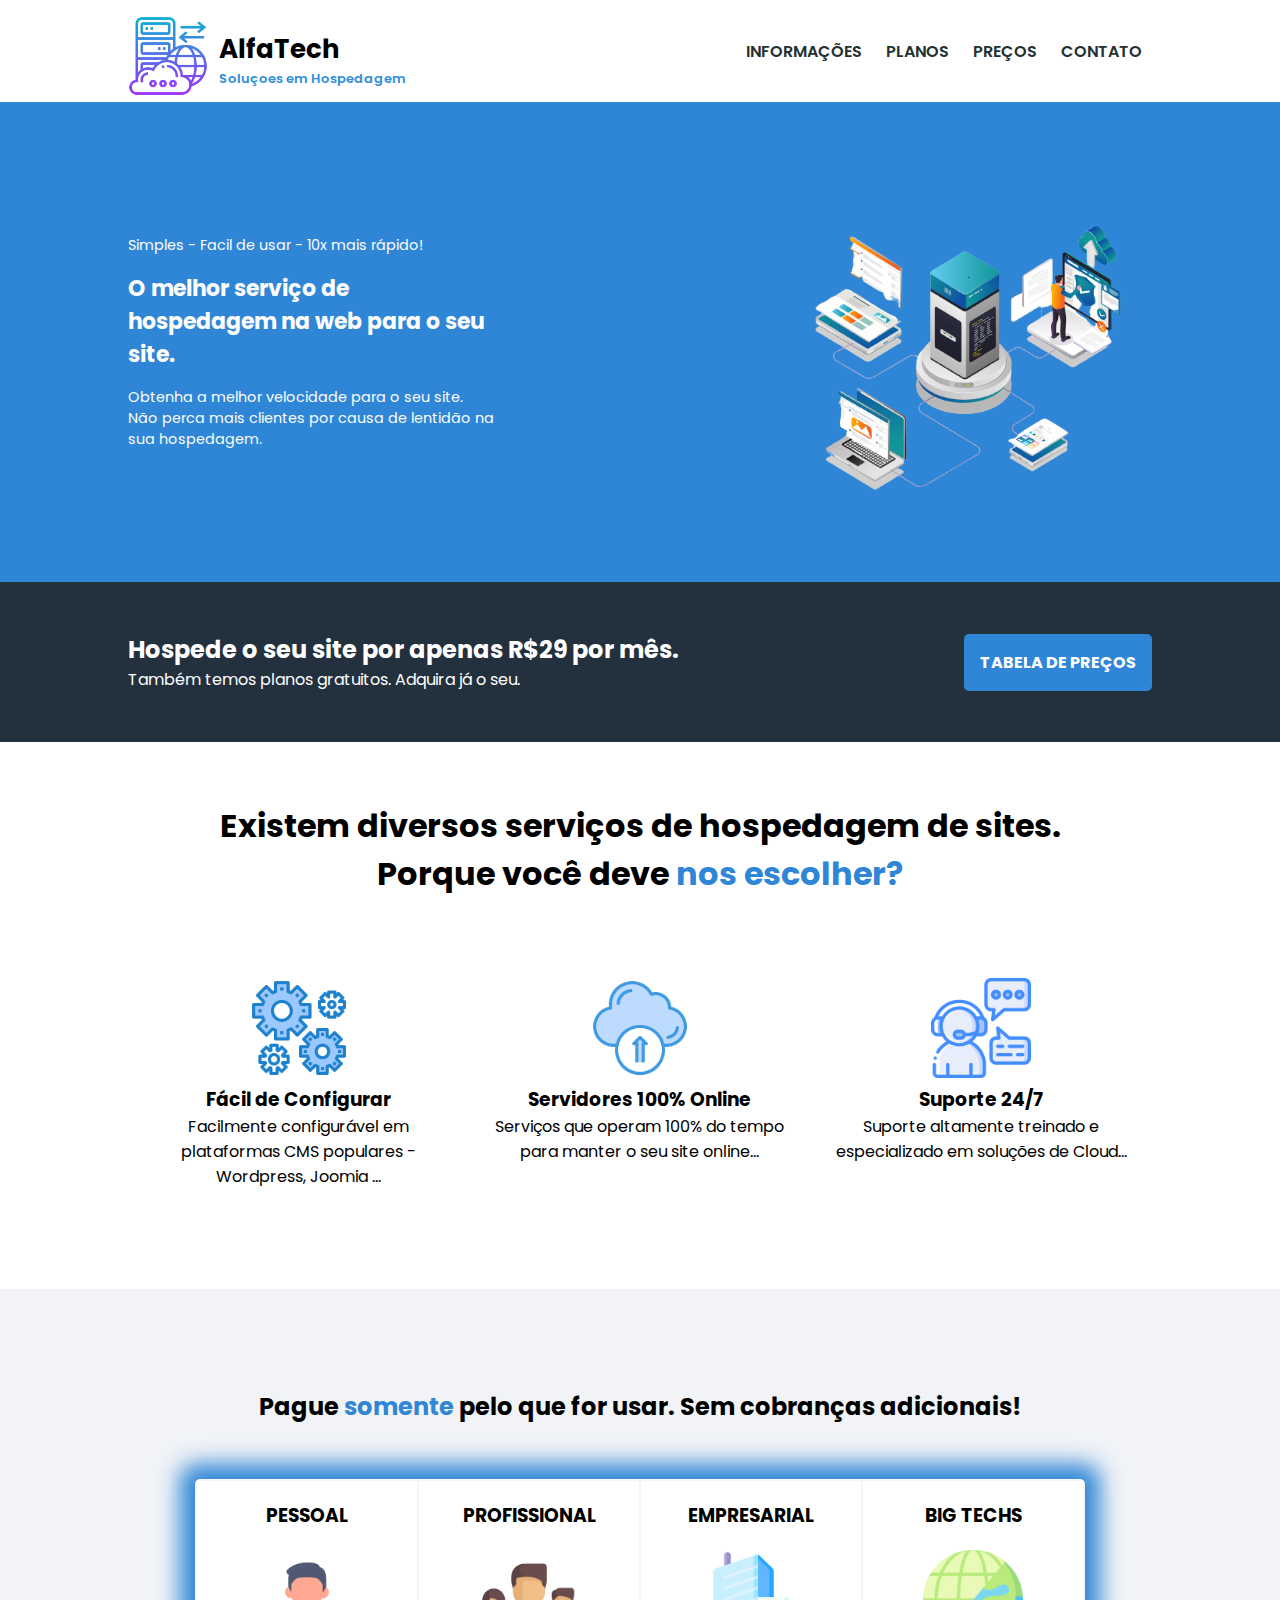
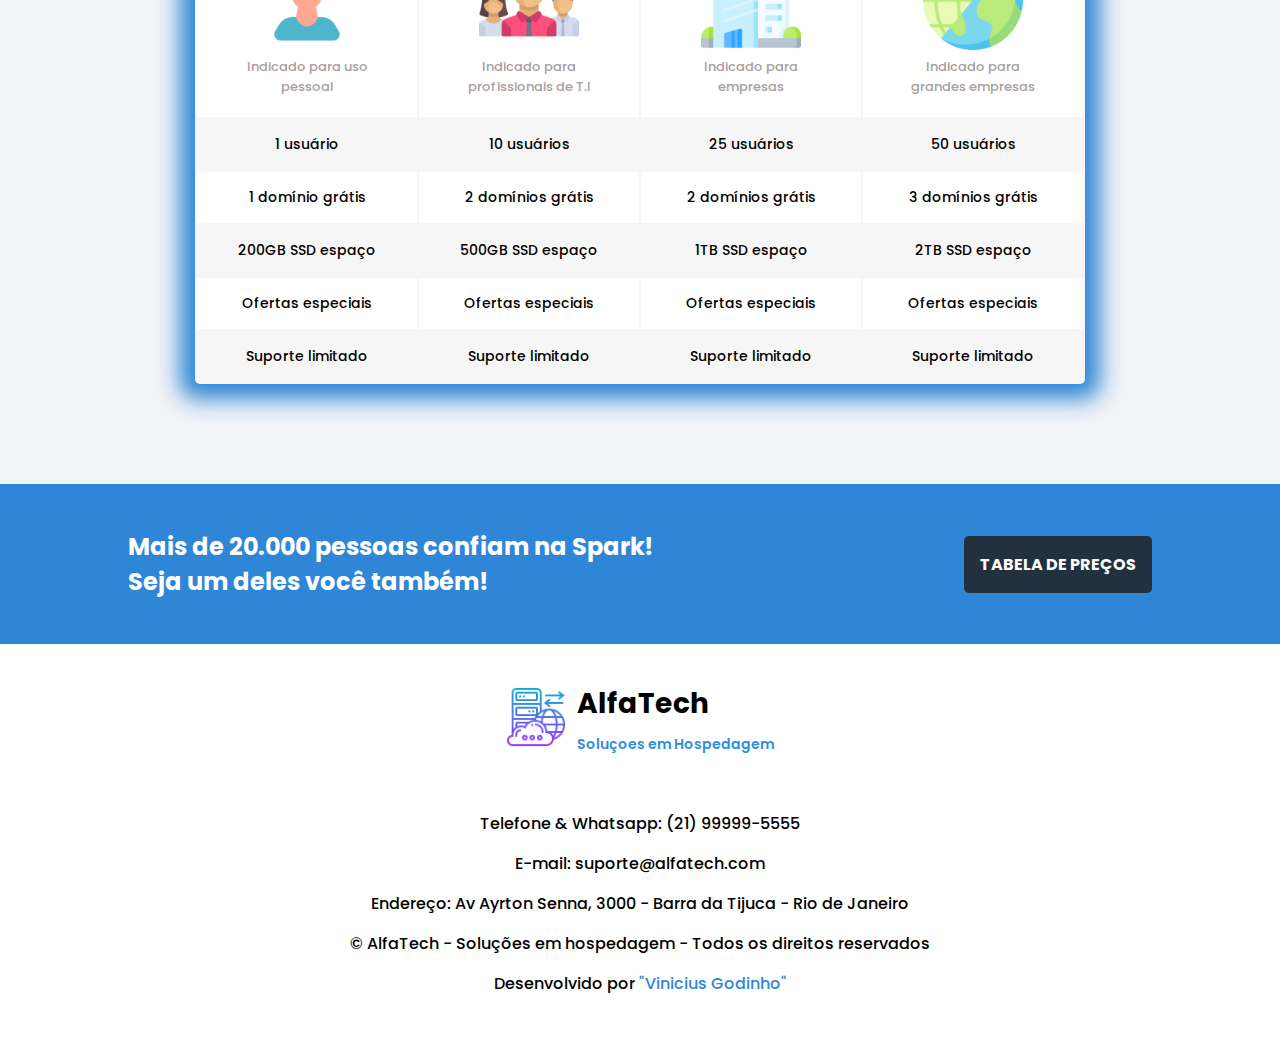
==== home/index.html @ 13da41ae "HTML precos e conclusão da HOME" ====
<!DOCTYPE html>
<html lang="pt-br">
<head>
    <meta charset="UTF-8">
    <meta name="viewport" content="width=device-width, initial-scale=1.0">
    <link rel="preconnect" href="https://fonts.googleapis.com">
    <link rel="preconnect" href="https://fonts.gstatic.com" crossorigin>
    <link href="https://fonts.googleapis.com/css2?family=Poppins:wght@400;500;600;700;800;900&display=swap" rel="stylesheet">
    <link rel="stylesheet" href="styles.css">
    <link rel="shortcut icon" href="assets/big-tech.png" type="image/x-icon">
    <title>AlphaTech - Soluçoes em Hospedagem</title>
</head>
<body>
    <header class="limita-secao">
        <div class="alfatech limita-secao " >
            <div class="logo-img">
                <img src="../assets/logo-icone.png" alt="">
            </div>
            <div class="logo">
                <h1>AlfaTech</h1>
                <p>Soluçoes em Hospedagem</p>
            </div>
        </div>
        <nav>
            <a class="border-button button" href="index.html#informacoes">INFORMAÇÕES</a>
            <a class="border-button button" href="index.html#planos">PLANOS</a>
            <a class="border-button button" href="../precos.html">PREÇOS</a>
            <a class="border-button button" href="index.html#contato">CONTATO</a>
        </nav>
    </header>

    <main>
        <section class="secao-banner" >
            <div id="banner" class="limita-secao">
                <div class="limita-secao">
                    <div class="texto-banner">
                        <p>Simples - Facil de usar - 10x mais rápido!</p>
                        <h2>O melhor serviço de hospedagem na web para o seu site.</h2>
                        <p>Obtenha a melhor velocidade para o seu site. Não perca mais clientes por causa de lentidão na sua hospedagem.</p>
                    </div>
                    <div>
                        <img src="../assets/imagem-banner.png" alt="">
                    </div>
                </div>
            </div>
        </section>
        <section class="secao-anuncio-1">
            <div class="anuncio limita-secao">
                <div class="limita-secao">
                        
                        <h2>Hospede o seu site por apenas R$29 por mês.</h2>
                        <p>Também temos planos gratuitos. Adquira já o seu.</p>
            
                </div>
            
                <a href="TABELA DE PREÇOS">TABELA DE PREÇOS</a>
            </div>
        </section>
        <section>
            <div id="informacoes" >
                <div class="limita-secao">
                    <h2 class="subtitulos">Existem diversos serviços de hospedagem de sites. <br>Porque você deve <span class="texto-destaque">nos escolher?</span></h2>
                    <div class="cards">
                        <div class="info-style" >
                            <img src="../assets/icone-engrenagens.png" alt="">
                            <h3>Fácil de Configurar</h3>
                            <p>Facilmente configurável em plataformas CMS populares - Wordpress, Joomia ...</p>
                        </div>
                        <div class="info-style card2">
                            <img src="../assets/cloud-icone.png" alt="">
                            <h3>Servidores 100% Online</h3>
                            <p>Serviços que operam 100% do tempo para manter o seu site online...</p>
                        </div>
                        <div class="info-style card3">
                            <img src="../assets/icone-suporte.png" alt="">
                            <h3>Suporte 24/7</h3>
                            <p>Suporte altamente treinado e especializado em soluções de Cloud...</p>
                        </div>
                    </div>
                </div>
            </div>
        </section>

       <section id="planos">
           <div class="limita-secao" >
                <h2 class="subtitulos">Pague <span class="texto-destaque">somente</span> pelo que for usar. Sem cobranças adicionais!</h2>
           
                <table class="tabela-planos">
           
                    <thead>
                    <tr>
                        <th>
                        <h3>PESSOAL</h3>
                        <img src="../assets/pessoal-icone.png" alt="">
                        <p>Indicado para uso pessoal</p>
                        </th>
                        <th>
                        <h3>PROFISSIONAL</h3>
                        <img src="../assets/equipe-icone.png" alt="">
                        <p>Indicado para profissionais de T.I</p>
                        </th>
                        <th>
                        <h3>EMPRESARIAL</h3>
                        <img src="../assets/empresa-icone.png" alt="">
                        <p>Indicado para empresas</p>
                        </th>
                        <th>
                        <h3>BIG TECHS</h3>
                        <img src="../assets/big-tech.png" alt="">
                        <p>Indicado para grandes empresas</p>
                    </th>
                    </tr>
                    </thead>
                    <tbody>
                
                    <tr class="linha-impar">
                        <td>1 usuário</td>
                        <td>10 usuários</td>
                        <td>25 usuários</td>
                        <td>50 usuários</td>
                    </tr>
           
                    <tr class="linha-par">
                        <td>1 domínio grátis</td>
                        <td>2 domínios grátis</td>
                        <td>2 domínios grátis</td>
                        <td>3 domínios grátis</td>
                    </tr>
                    <tr class="linha-impar">
                        <td>200GB SSD espaço</td>
                        <td>500GB SSD espaço</td>
                        <td>1TB SSD espaço</td>
                        <td>2TB SSD espaço</td>
                    </tr>
                    <tr class="linha-par">
                        <td>Ofertas especiais</td>
                        <td>Ofertas especiais</td>
                        <td>Ofertas especiais</td>
                        <td>Ofertas especiais</td>
                    </tr>
                    <tr class="linha-impar">
                        <td>Suporte limitado</td>
                        <td>Suporte limitado</td>
                        <td>Suporte limitado</td>
                        <td>Suporte limitado</td>
                    </tr>
                    <tbody>
                </table>
           
           
            </div>
       </section>
        
        <section class="secao-anuncio-2">
            <div class="anuncio limita-secao">
                <div class="limita-secao">
            
                    <h2>Mais de 20.000 pessoas confiam na Spark! <br> Seja um deles você também!</h2>
            
                </div>
            
                <a href="TABELA DE PREÇOS">TABELA DE PREÇOS</a>
            </div>
        </section>
    </main>
    <footer>
        <div id="contato">
            <div class="limita-secao">
                <div class="alfatech logo-footer" >
                    <div class="logo-img">
                        <img src="../assets/logo-icone.png" alt="">
                    </div>
                    <div class="logo">
                        <h1>AlfaTech</h1>
                        <p>Soluçoes em Hospedagem</p>
                    </div>
                </div>
                <div class="texto-footer">
                    <p>Telefone & Whatsapp: (21) 99999-5555</p>
                    <p>E-mail: suporte@alfatech.com</p>
                    <p>Endereço: Av Ayrton Senna, 3000 - Barra da Tijuca - Rio de Janeiro</p>
                    <p>© AlfaTech - Soluções em hospedagem - Todos os direitos reservados</p>
                    <p>Desenvolvido por <span class="texto-destaque">"Vinicius Godinho"</span></p>
                </div>
            </div>
        </div>
    </footer>
</body>
</html>
---- home/styles.css ----
*{
    box-sizing: border-box;
    margin: 0;
    padding: 0;
    font-family: 'Poppins', sans-serif;
    

}
.limita-secao {
    width: 100%;
    max-width: 1024px;
    margin: 0 auto;
}



/* Inicio dos Estilos do Header */
header{
    display: flex;
    position: relative;
    align-items: center;
    justify-content: space-around;
}


header img{
    width: 5rem;
    height: 5rem;
}

.alfatech{
    font-size: 13px;
    display: flex;
    margin-top: 1rem;
    align-items: center;
}

.logo{
    margin-left: 0.7rem;
}

.logo p{
    color: #2F8FDC;
    font-weight: 600;
    
}
nav{
    position: absolute;
    right: 0;
}

nav a {
    font-size: 16px;
    padding: 0px 10px;
    text-decoration: none;
    font-weight: 600;
    color: #233032;
    position: relative;

}

.button::after{
    content: '';
    position: absolute;
    width: 100%;
    height: 0.175rem;
    left: 0;
    bottom: 0;
    background-color: #2F8FDC;
    
    
}

.border-button::after{
    transform: scale(0, 1);
    transform-origin: 0% 100%;
    transition: transform 0.3s ease;
}

.border-button:hover::after{
    transform: scale(1, 1);
    
}

/* Fim dos Estilos do Header */


/* Inicio dos Estilos do banner */
.secao-banner{
    background-color:#2F86D6 ;
}
 
#banner{
    display: flex;
    height: 30rem;
    align-items: center;
    color: white;
    justify-content: space-around;
    position: relative;
}
.texto-banner{

    color:#fcfcfc; 
    display: flex;
    justify-content: center;
    flex-direction: column;
    width: 23rem;
    
}

.texto-banner p{
    
    font-size: 0.9rem;
}
.texto-banner h2{
    
    margin: 1.0rem 0rem 1.0rem 0rem;
    font-size: 22px;
}

#banner img{

    width: 50%;
    position: absolute;
    top: 100px;
    right: 0;
    width: 23rem;
    height: 20rem;
    
}

/* Fim dos Estilos do banner */

/* Inicio dos Estilos dos anuncios */
.secao-anuncio-1 {
    background-color: #23303E;
}
.secao-anuncio-2{
    background-color: #2F86D6;
}
.anuncio{
    color: white;
    align-items: center;
    display: flex;
    position: relative;
    height: 10rem;
}

.secao-anuncio-2 div a{
    background-color: #23303E;
}

.secao-anuncio-2 div a:hover{
    background-color: #23303ea4;
}
.anuncio a{
    background-color:#2F86D6 ;
    color: white;
    padding: 1rem;
    border-radius: 5px;
    text-decoration: none;
    font-weight: 700;
    position: absolute;
    right: 0;
}

.anuncio a:hover{
    background-color: #2f85d6c1;
}

.subtitulos, informacoes h3, informacoes p {
    margin-bottom: 55px;
    text-align: center;
}

/* fim dos Estilos dos anuncios */


/* inicio dos Estilos das info */

#informacoes{
   margin-bottom: 5rem;
}


.info-style img{
    width: 100px;
}

#informacoes h2{
    width: 900px;
    font-size: 32px;
    margin: 60px auto 60px;
    
}

.texto-destaque{
    color: #2f86d6;
}

.info-style {
    width: 33%;
    /* position: absolute; */
    /* top: 0; */
    padding: 10px;
    margin: 10px;
    text-align: center;
    
    
    
}

.cards{
    display: flex;
    justify-content: space-between;
}

.card2{
    left: 400px;
}
.card3 {
    right: 0;
}


/* Seção Planos */
#planos{
    background-color: #f1f3f7;
    padding: 100px 0px;
}

/* Estilização tabela */

table img{
    width: 100px;
    margin-bottom: -10px;
}

.tabela-planos {
    height: 500px;
    box-shadow: 0px 0px 22px 15px rgba(47,134,214,1);
    background-color: white;
    margin: auto;
    border-radius: 5px;
    text-align: center;
    background-color: #f6f6f6;
    
}

.linha-impar{
    background-color: #f6f6f6;
}

td{
    width: 220px;
    max-width: 1024px;
    text-align: center;
    font-weight: 500;
    padding: 15px;
    font-size: 14px;
}

th{
    text-align: center;
    padding: 20px 0px;
    background-color: #fff;
    }



.linha-par {
    background-color: #fff;
}

thead tr th p{
    max-width: 150px;
    margin: auto;
    padding-top: 10px;
    font-size: 13px;
    font-weight: 500;
    color: #a89f9f
}

thead tr th h3{
    margin-bottom: 20px;
}

/* fim Estilização tabela */

footer img{
    width:60px;
}


#contato{
    display: flex;
    margin-bottom: 50px;
    line-height: 40px;
    font-size: 16px;
    font-weight: 600;
}

.logo-footer{

    font-size: 14px;
    justify-content: center;
    margin: 40px auto;
}

.texto-footer p{
    text-align: center;
    font-weight: 500;
    
}
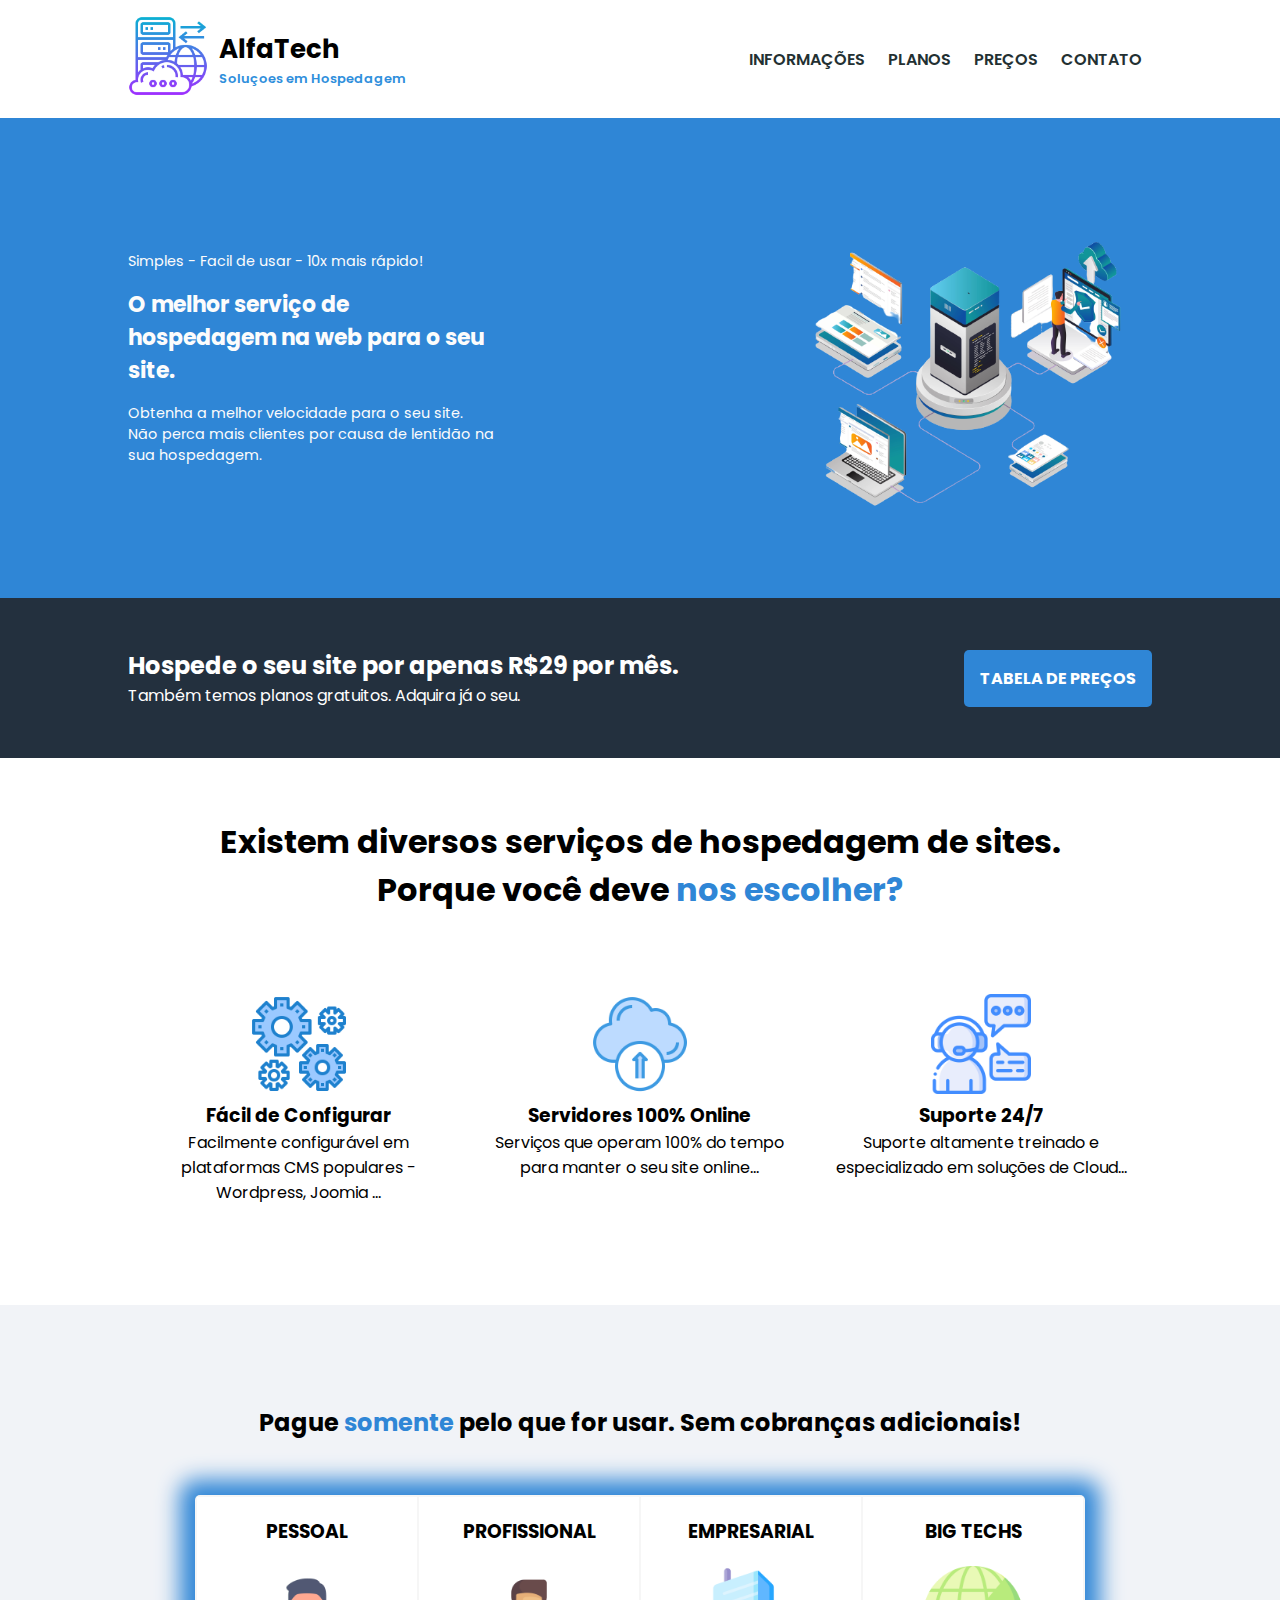
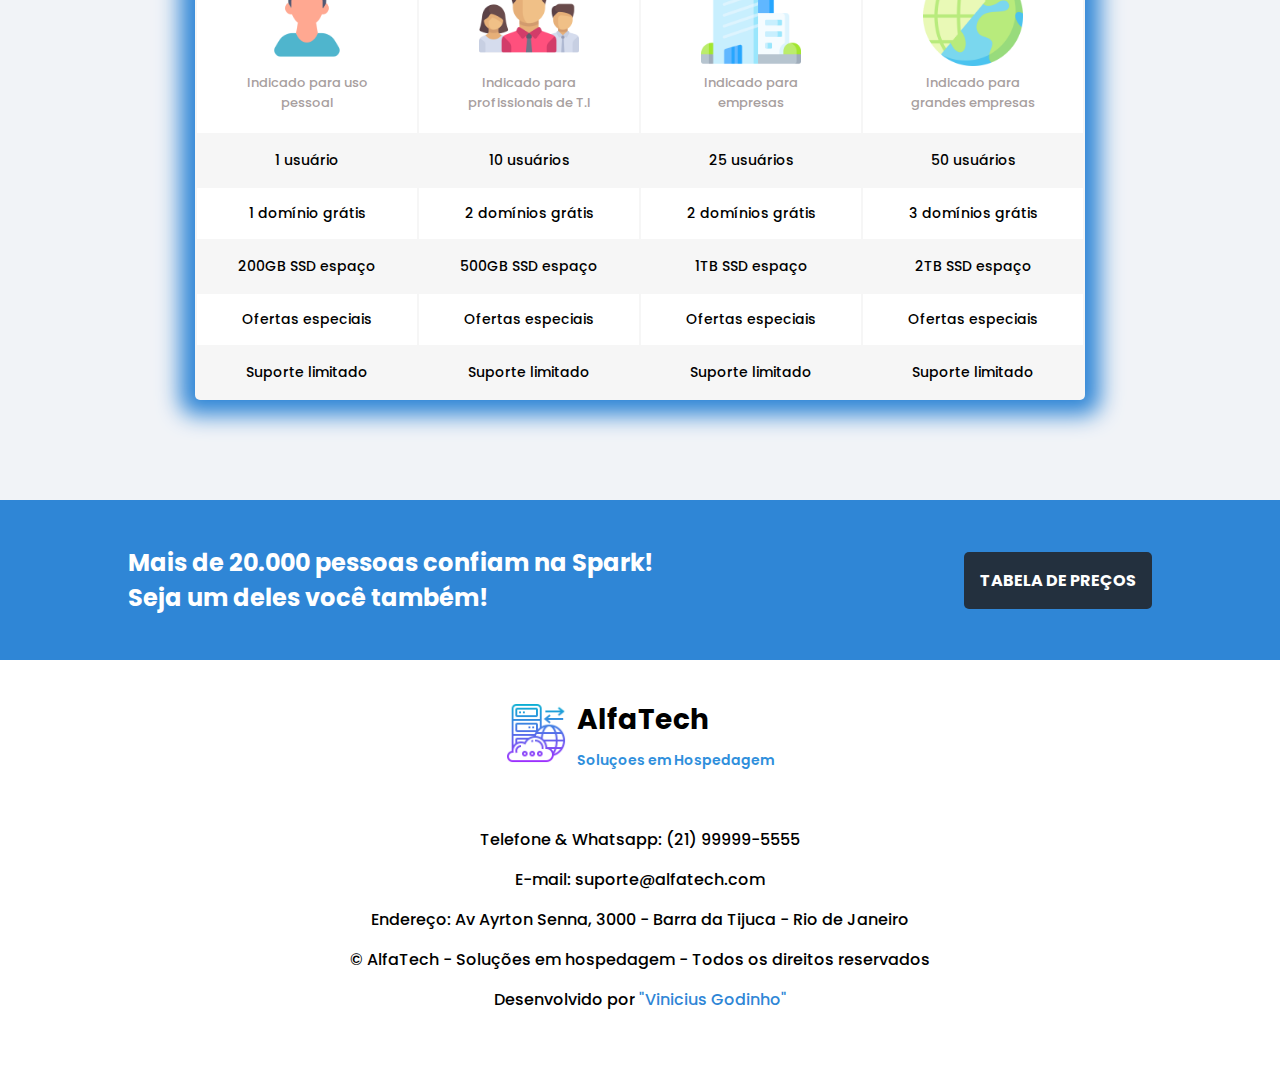
==== commit 41047dd2: "Finalizado!" ====
--- a/home/index.html
+++ b/home/index.html
@@ -20,13 +20,14 @@
                 <h1>AlfaTech</h1>
                 <p>Soluçoes em Hospedagem</p>
             </div>
+            <nav>
+                <a class="border-button button" href="index.html#informacoes">INFORMAÇÕES</a>
+                <a class="border-button button" href="index.html#planos">PLANOS</a>
+                <a class="border-button button" href="../precos.html">PREÇOS</a>
+                <a class="border-button button" href="index.html#contato">CONTATO</a>
+            </nav>
         </div>
-        <nav>
-            <a class="border-button button" href="index.html#informacoes">INFORMAÇÕES</a>
-            <a class="border-button button" href="index.html#planos">PLANOS</a>
-            <a class="border-button button" href="../precos.html">PREÇOS</a>
-            <a class="border-button button" href="index.html#contato">CONTATO</a>
-        </nav>
+        
     </header>
 
     <main>
--- a/home/styles.css
+++ b/home/styles.css
@@ -31,7 +31,7 @@
 .alfatech{
     font-size: 13px;
     display: flex;
-    margin-top: 1rem;
+    margin: 1rem 0rem 1rem 0rem;
     align-items: center;
 }
 
@@ -63,7 +63,7 @@
     content: '';
     position: absolute;
     width: 100%;
-    height: 0.175rem;
+    height: 0.100rem;
     left: 0;
     bottom: 0;
     background-color: #2F8FDC;
